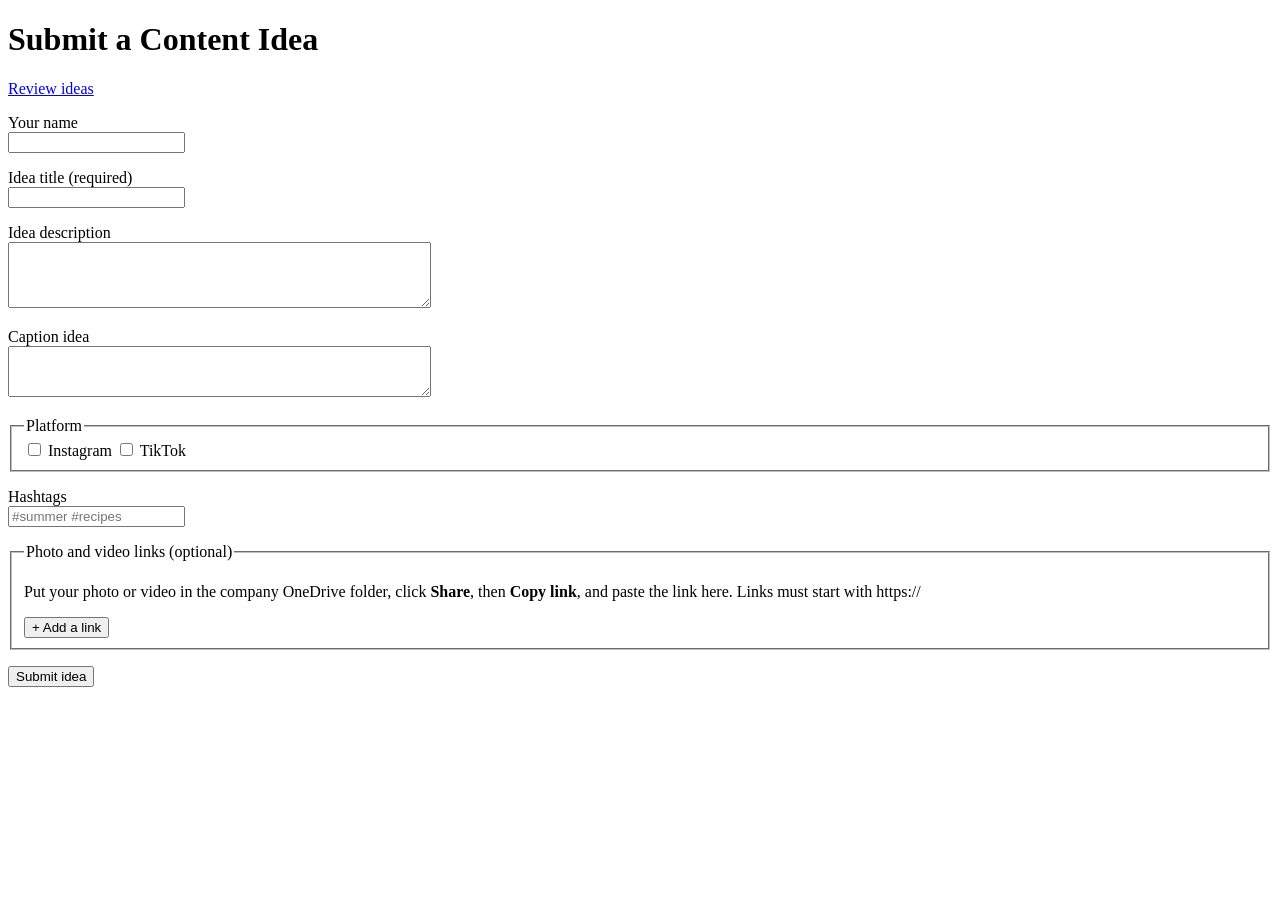
==== mockup_1/client/index.html @ b5ea20b9 "Ideas" ====
<!DOCTYPE html>
<html lang="en">
<head>
    <meta charset="UTF-8">
    <title>Submit a Content Idea</title>
    <link rel="stylesheet" href="resources/styles/style.css">
</head>
<body>
    <h1>Submit a Content Idea</h1>
    <p><a href="ideas.html">Review ideas</a></p>

    <form id="idea-form">
        <p>
            <label for="name">Your name</label><br>
            <input type="text" id="name" name="name">
        </p>
        <p>
            <label for="title">Idea title (required)</label><br>
            <input type="text" id="title" name="title" required>
        </p>
        <p>
            <label for="description">Idea description</label><br>
            <textarea id="description" name="description" rows="4" cols="50"></textarea>
        </p>
        <p>
            <label for="caption">Caption idea</label><br>
            <textarea id="caption" name="caption" rows="3" cols="50"></textarea>
        </p>
        <fieldset>
            <legend>Platform</legend>
            <label><input type="checkbox" name="platforms" value="Instagram"> Instagram</label>
            <label><input type="checkbox" name="platforms" value="TikTok"> TikTok</label>
        </fieldset>
        <p>
            <label for="hashtags">Hashtags</label><br>
            <input type="text" id="hashtags" name="hashtags" placeholder="#summer #recipes">
        </p>
        <fieldset>
            <legend>Photo and video links (optional)</legend>
            <p>
                Put your photo or video in the company OneDrive folder, click <b>Share</b>, then
                <b>Copy link</b>, and paste the link here. Links must start with https://
            </p>
            <div id="links"></div>
            <button type="button" id="add-link">+ Add a link</button>
        </fieldset>
        <p><button type="submit" id="submit-button">Submit idea</button></p>
    </form>

    <p id="message"></p>

    <script src="resources/scripts/submit.js"></script>
</body>
</html>
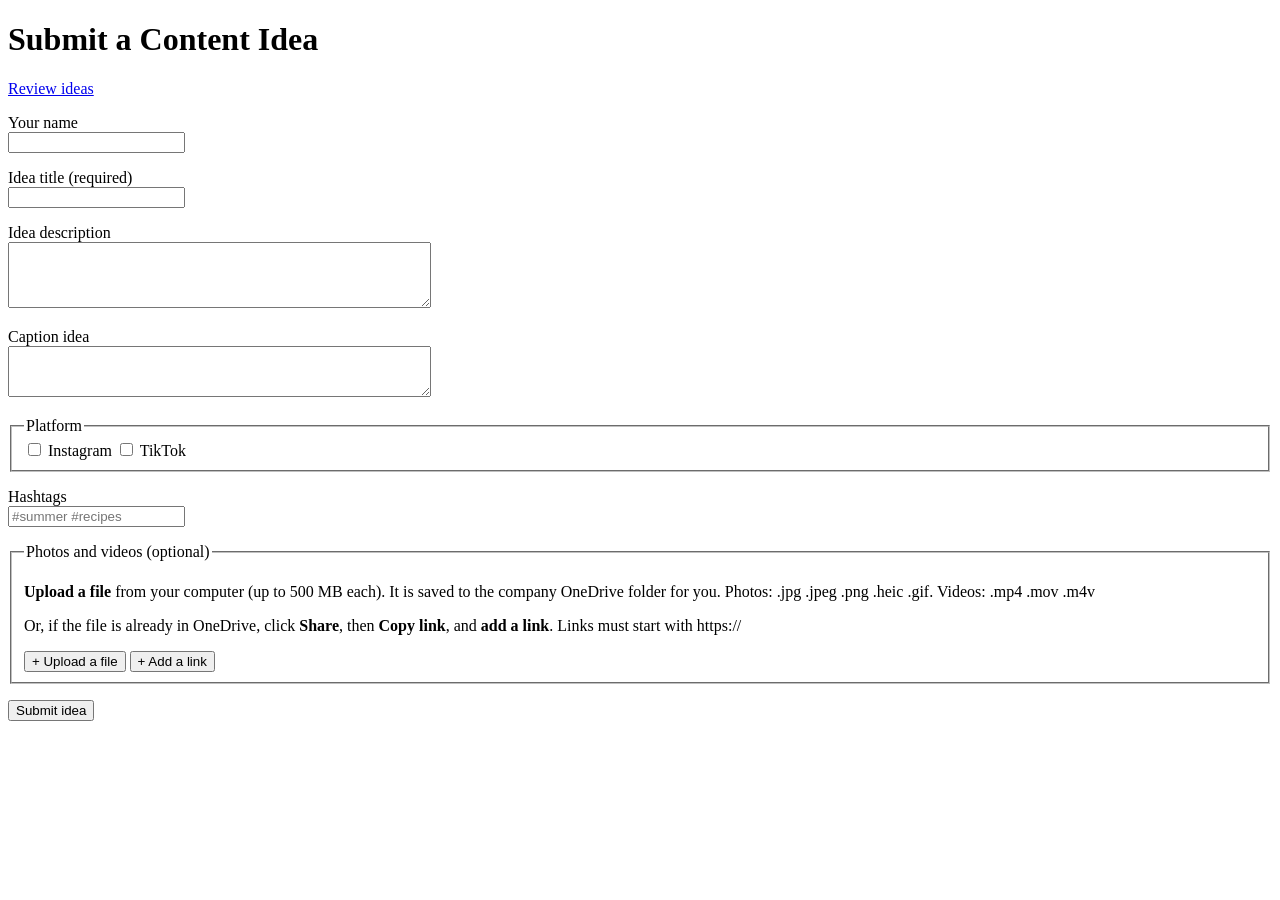
==== commit 8db5906d: "Add file uploads to OneDrive" ====
--- a/mockup_1/client/index.html
+++ b/mockup_1/client/index.html
@@ -36,12 +36,18 @@
             <input type="text" id="hashtags" name="hashtags" placeholder="#summer #recipes">
         </p>
         <fieldset>
-            <legend>Photo and video links (optional)</legend>
+            <legend>Photos and videos (optional)</legend>
             <p>
-                Put your photo or video in the company OneDrive folder, click <b>Share</b>, then
-                <b>Copy link</b>, and paste the link here. Links must start with https://
+                <b>Upload a file</b> from your computer (up to 500 MB each). It is saved to the company
+                OneDrive folder for you. Photos: .jpg .jpeg .png .heic .gif. Videos: .mp4 .mov .m4v
             </p>
+            <p>
+                Or, if the file is already in OneDrive, click <b>Share</b>, then <b>Copy link</b>, and
+                <b>add a link</b>. Links must start with https://
+            </p>
+            <div id="uploads"></div>
             <div id="links"></div>
+            <button type="button" id="add-upload">+ Upload a file</button>
             <button type="button" id="add-link">+ Add a link</button>
         </fieldset>
         <p><button type="submit" id="submit-button">Submit idea</button></p>
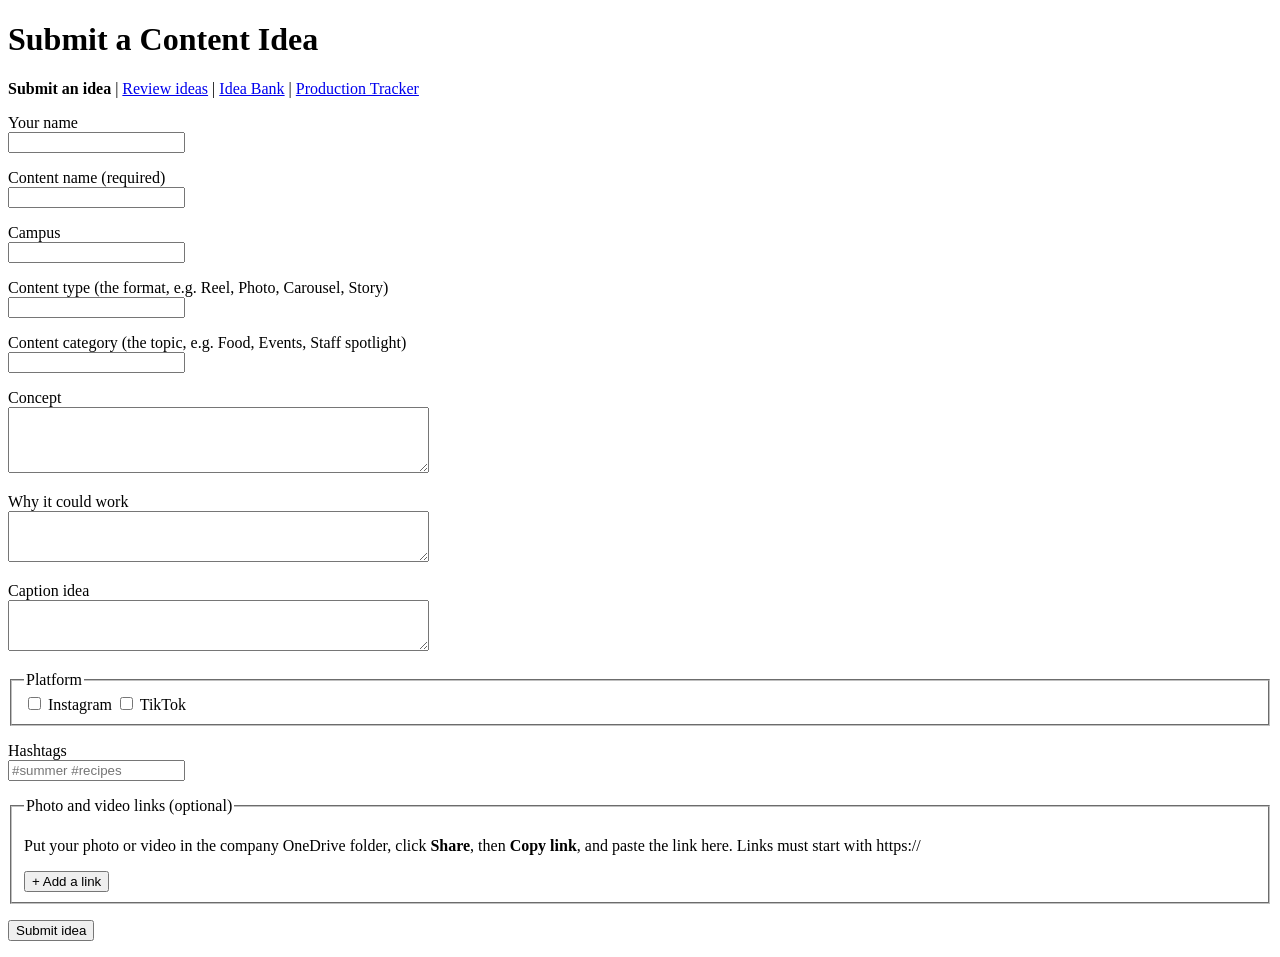
==== commit 7a78cdce: "Add Idea Bank and Production Tracker pages - Submit form: add campus, content type, content category" ====
--- a/mockup_1/client/index.html
+++ b/mockup_1/client/index.html
@@ -7,7 +7,12 @@
 </head>
 <body>
     <h1>Submit a Content Idea</h1>
-    <p><a href="ideas.html">Review ideas</a></p>
+    <p>
+        <b>Submit an idea</b> |
+        <a href="ideas.html">Review ideas</a> |
+        <a href="bank.html">Idea Bank</a> |
+        <a href="tracker.html">Production Tracker</a>
+    </p>
 
     <form id="idea-form">
         <p>
@@ -15,12 +20,28 @@
             <input type="text" id="name" name="name">
         </p>
         <p>
-            <label for="title">Idea title (required)</label><br>
+            <label for="title">Content name (required)</label><br>
             <input type="text" id="title" name="title" required>
         </p>
         <p>
-            <label for="description">Idea description</label><br>
-            <textarea id="description" name="description" rows="4" cols="50"></textarea>
+            <label for="campus">Campus</label><br>
+            <input type="text" id="campus" name="campus">
+        </p>
+        <p>
+            <label for="contentType">Content type (the format, e.g. Reel, Photo, Carousel, Story)</label><br>
+            <input type="text" id="contentType" name="contentType">
+        </p>
+        <p>
+            <label for="contentCategory">Content category (the topic, e.g. Food, Events, Staff spotlight)</label><br>
+            <input type="text" id="contentCategory" name="contentCategory">
+        </p>
+        <p>
+            <label for="concept">Concept</label><br>
+            <textarea id="concept" name="concept" rows="4" cols="50"></textarea>
+        </p>
+        <p>
+            <label for="whyItCouldWork">Why it could work</label><br>
+            <textarea id="whyItCouldWork" name="whyItCouldWork" rows="3" cols="50"></textarea>
         </p>
         <p>
             <label for="caption">Caption idea</label><br>
@@ -36,18 +57,12 @@
             <input type="text" id="hashtags" name="hashtags" placeholder="#summer #recipes">
         </p>
         <fieldset>
-            <legend>Photos and videos (optional)</legend>
+            <legend>Photo and video links (optional)</legend>
             <p>
-                <b>Upload a file</b> from your computer (up to 500 MB each). It is saved to the company
-                OneDrive folder for you. Photos: .jpg .jpeg .png .heic .gif. Videos: .mp4 .mov .m4v
+                Put your photo or video in the company OneDrive folder, click <b>Share</b>, then
+                <b>Copy link</b>, and paste the link here. Links must start with https://
             </p>
-            <p>
-                Or, if the file is already in OneDrive, click <b>Share</b>, then <b>Copy link</b>, and
-                <b>add a link</b>. Links must start with https://
-            </p>
-            <div id="uploads"></div>
             <div id="links"></div>
-            <button type="button" id="add-upload">+ Upload a file</button>
             <button type="button" id="add-link">+ Add a link</button>
         </fieldset>
         <p><button type="submit" id="submit-button">Submit idea</button></p>
@@ -55,6 +70,7 @@
 
     <p id="message"></p>
 
+    <script src="resources/scripts/common.js"></script>
     <script src="resources/scripts/submit.js"></script>
 </body>
 </html>
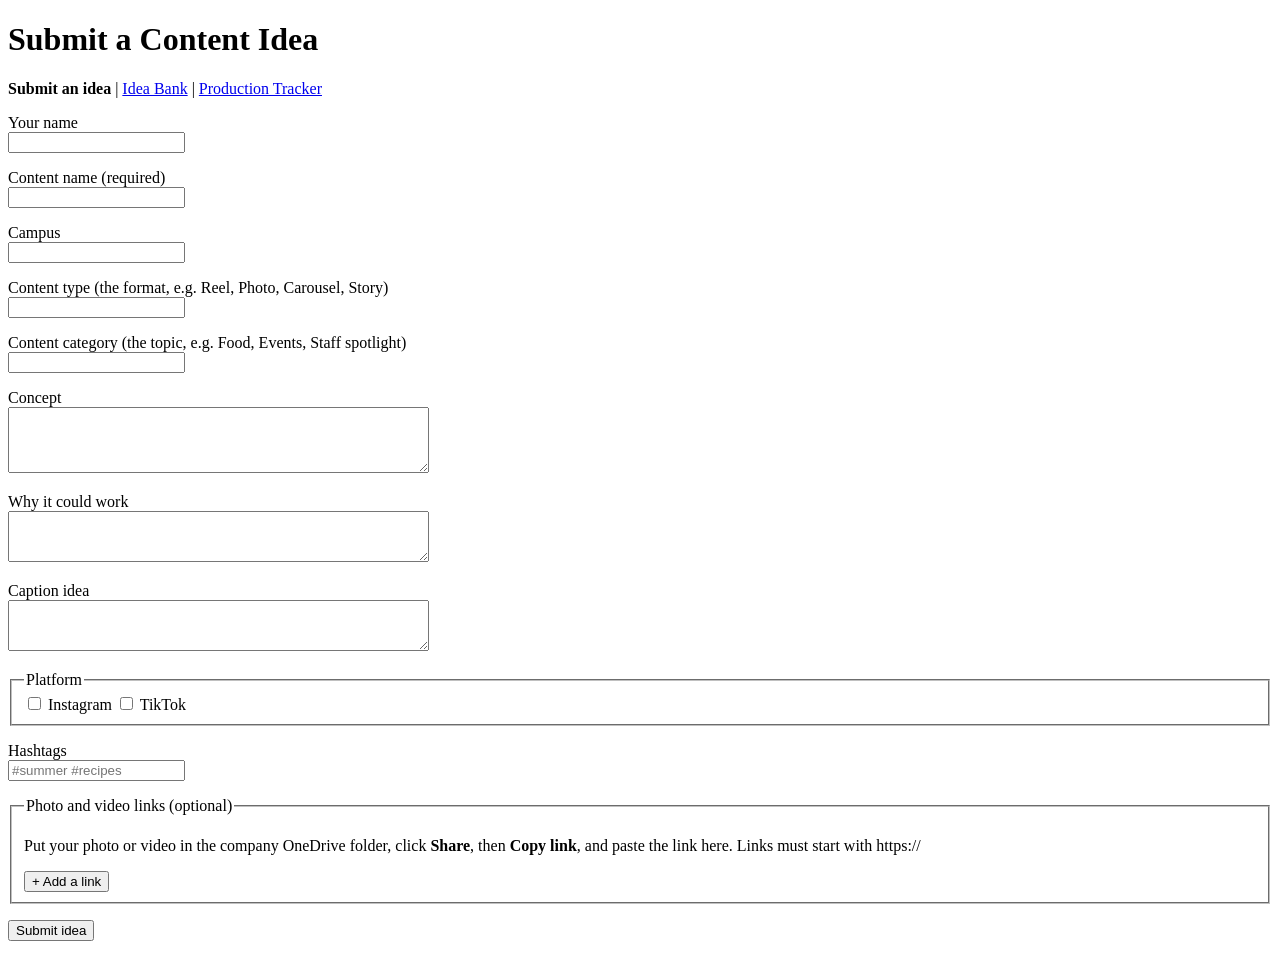
==== commit 58f57b56: "Combine Review and Idea Bank into one page with idea cards - Idea Bank now shows "Waiting for review" ====
--- a/mockup_1/client/index.html
+++ b/mockup_1/client/index.html
@@ -9,7 +9,6 @@
     <h1>Submit a Content Idea</h1>
     <p>
         <b>Submit an idea</b> |
-        <a href="ideas.html">Review ideas</a> |
         <a href="bank.html">Idea Bank</a> |
         <a href="tracker.html">Production Tracker</a>
     </p>
--- a/mockup_1/client/resources/styles/style.css
+++ b/mockup_1/client/resources/styles/style.css
@@ -0,0 +1,8 @@
+/* The only styling in the site: a box around each idea card. */
+.card {
+    border: 1px solid #999;
+    border-radius: 6px;
+    padding: 4px 16px;
+    margin: 12px 0;
+    max-width: 700px;
+}
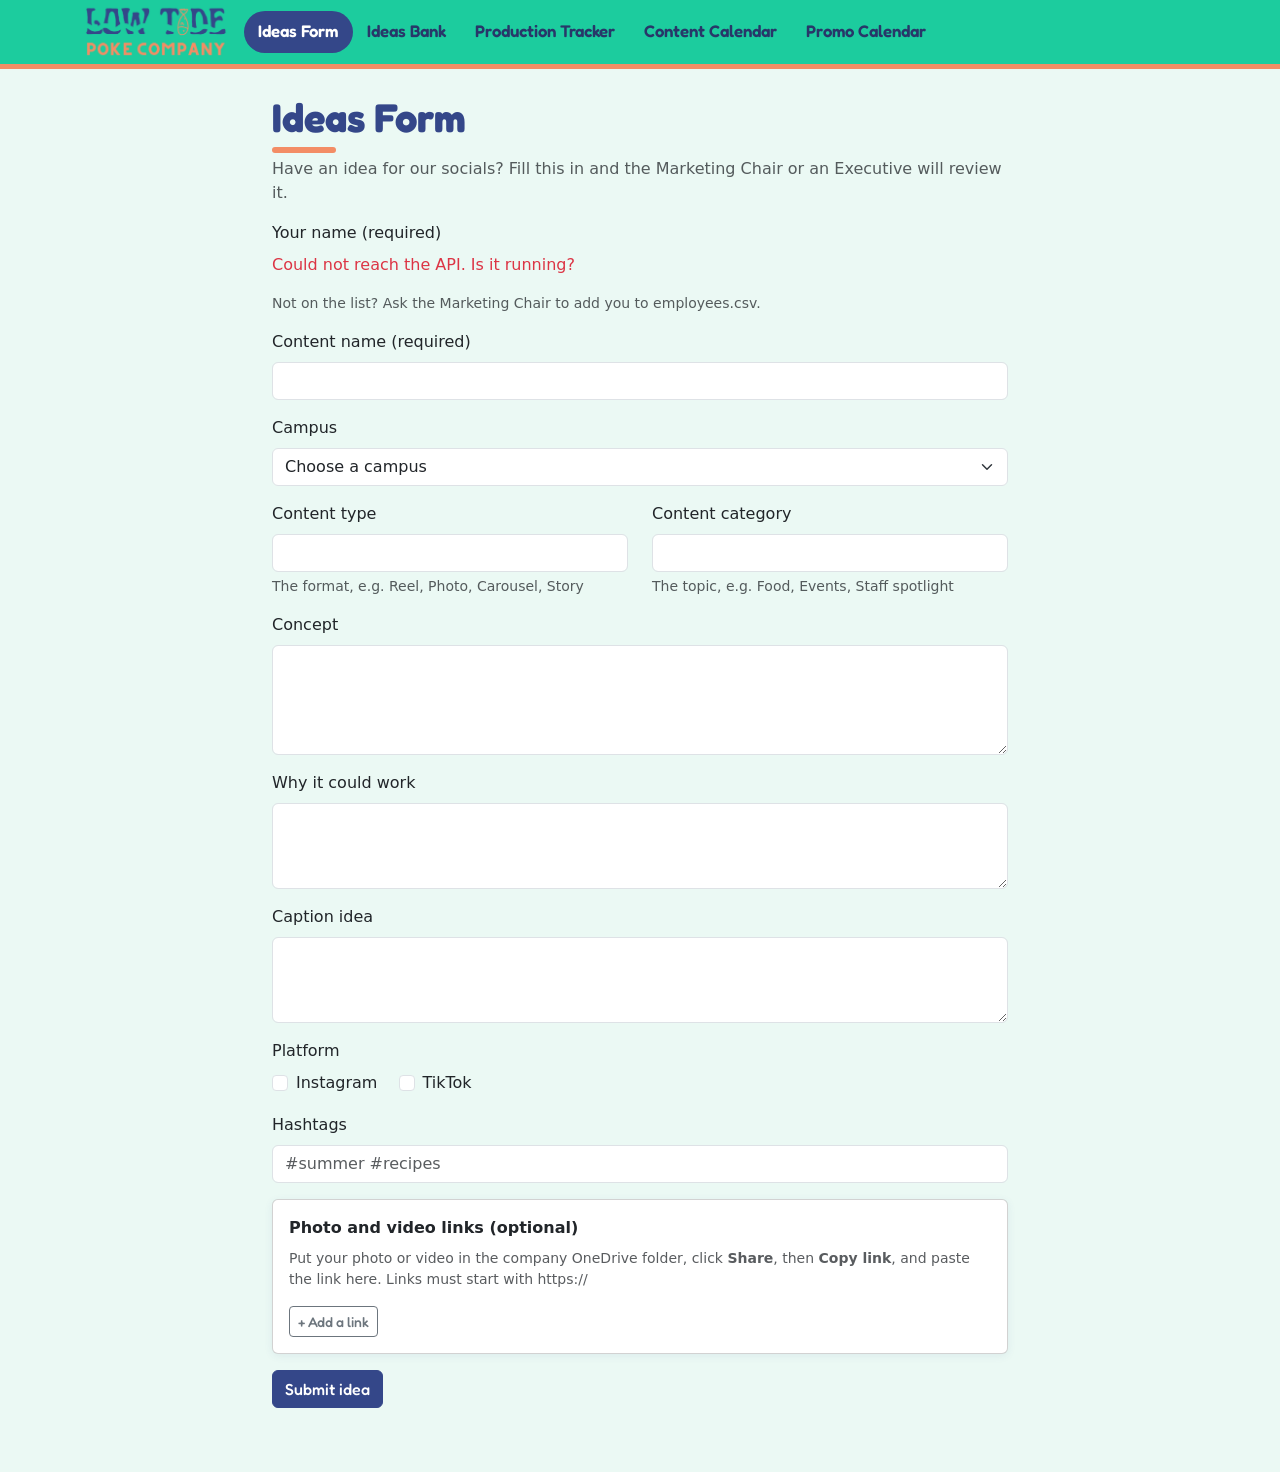
==== commit d5b97984: "ltp" ====
--- a/mockup_1/client/index.html
+++ b/mockup_1/client/index.html
@@ -2,73 +2,91 @@
 <html lang="en">
 <head>
     <meta charset="UTF-8">
-    <title>Submit a Content Idea</title>
+    <meta name="viewport" content="width=device-width, initial-scale=1">
+    <title>Ideas Form</title>
+    <link rel="preconnect" href="https://fonts.googleapis.com">
+    <link rel="preconnect" href="https://fonts.gstatic.com" crossorigin>
+    <link rel="stylesheet" href="https://fonts.googleapis.com/css2?family=Fredoka:wght@400;500;600;700&display=swap">
+    <link rel="stylesheet" href="https://cdn.jsdelivr.net/npm/bootstrap@5.3.3/dist/css/bootstrap.min.css">
     <link rel="stylesheet" href="resources/styles/style.css">
 </head>
-<body>
-    <h1>Submit a Content Idea</h1>
-    <p>
-        <b>Submit an idea</b> |
-        <a href="bank.html">Idea Bank</a> |
-        <a href="tracker.html">Production Tracker</a>
-    </p>
+<body data-page="form">
+    <nav id="site-nav"></nav>
 
-    <form id="idea-form">
-        <p>
-            <label for="name">Your name</label><br>
-            <input type="text" id="name" name="name">
-        </p>
-        <p>
-            <label for="title">Content name (required)</label><br>
-            <input type="text" id="title" name="title" required>
-        </p>
-        <p>
-            <label for="campus">Campus</label><br>
-            <input type="text" id="campus" name="campus">
-        </p>
-        <p>
-            <label for="contentType">Content type (the format, e.g. Reel, Photo, Carousel, Story)</label><br>
-            <input type="text" id="contentType" name="contentType">
-        </p>
-        <p>
-            <label for="contentCategory">Content category (the topic, e.g. Food, Events, Staff spotlight)</label><br>
-            <input type="text" id="contentCategory" name="contentCategory">
-        </p>
-        <p>
-            <label for="concept">Concept</label><br>
-            <textarea id="concept" name="concept" rows="4" cols="50"></textarea>
-        </p>
-        <p>
-            <label for="whyItCouldWork">Why it could work</label><br>
-            <textarea id="whyItCouldWork" name="whyItCouldWork" rows="3" cols="50"></textarea>
-        </p>
-        <p>
-            <label for="caption">Caption idea</label><br>
-            <textarea id="caption" name="caption" rows="3" cols="50"></textarea>
-        </p>
-        <fieldset>
-            <legend>Platform</legend>
-            <label><input type="checkbox" name="platforms" value="Instagram"> Instagram</label>
-            <label><input type="checkbox" name="platforms" value="TikTok"> TikTok</label>
-        </fieldset>
-        <p>
-            <label for="hashtags">Hashtags</label><br>
-            <input type="text" id="hashtags" name="hashtags" placeholder="#summer #recipes">
-        </p>
-        <fieldset>
-            <legend>Photo and video links (optional)</legend>
-            <p>
-                Put your photo or video in the company OneDrive folder, click <b>Share</b>, then
-                <b>Copy link</b>, and paste the link here. Links must start with https://
-            </p>
-            <div id="links"></div>
-            <button type="button" id="add-link">+ Add a link</button>
-        </fieldset>
-        <p><button type="submit" id="submit-button">Submit idea</button></p>
-    </form>
+    <main class="container mb-5">
+      <div class="row justify-content-center">
+      <div class="col-lg-8">
+        <h1 class="mb-1">Ideas Form</h1>
+        <p class="text-body-secondary">Have an idea for our socials? Fill this in and the Marketing Chair or an Executive will review it.</p>
 
-    <p id="message"></p>
+        <form id="idea-form" novalidate>
+            <div class="mb-3">
+                <label for="submittedBy" class="form-label">Your name (required)</label>
+                <div id="name-field"><select class="form-select" disabled><option>Loading names...</option></select></div>
+                <div class="form-text">Not on the list? Ask the Marketing Chair to add you to employees.csv.</div>
+            </div>
+            <div class="mb-3">
+                <label for="title" class="form-label">Content name (required)</label>
+                <input type="text" class="form-control" id="title" name="title" required>
+            </div>
+            <div id="campus-field"></div>
+            <div class="row">
+                <div class="col-sm-6 mb-3">
+                    <label for="contentType" class="form-label">Content type</label>
+                    <input type="text" class="form-control" id="contentType" name="contentType">
+                    <div class="form-text">The format, e.g. Reel, Photo, Carousel, Story</div>
+                </div>
+                <div class="col-sm-6 mb-3">
+                    <label for="contentCategory" class="form-label">Content category</label>
+                    <input type="text" class="form-control" id="contentCategory" name="contentCategory">
+                    <div class="form-text">The topic, e.g. Food, Events, Staff spotlight</div>
+                </div>
+            </div>
+            <div class="mb-3">
+                <label for="concept" class="form-label">Concept</label>
+                <textarea class="form-control" id="concept" name="concept" rows="4"></textarea>
+            </div>
+            <div class="mb-3">
+                <label for="whyItCouldWork" class="form-label">Why it could work</label>
+                <textarea class="form-control" id="whyItCouldWork" name="whyItCouldWork" rows="3"></textarea>
+            </div>
+            <div class="mb-3">
+                <label for="caption" class="form-label">Caption idea</label>
+                <textarea class="form-control" id="caption" name="caption" rows="3"></textarea>
+            </div>
+            <fieldset class="mb-3">
+                <legend class="form-label fs-6">Platform</legend>
+                <div class="form-check form-check-inline">
+                    <input class="form-check-input" type="checkbox" name="platforms" value="Instagram" id="platform-instagram">
+                    <label class="form-check-label" for="platform-instagram">Instagram</label>
+                </div>
+                <div class="form-check form-check-inline">
+                    <input class="form-check-input" type="checkbox" name="platforms" value="TikTok" id="platform-tiktok">
+                    <label class="form-check-label" for="platform-tiktok">TikTok</label>
+                </div>
+            </fieldset>
+            <div class="mb-3">
+                <label for="hashtags" class="form-label">Hashtags</label>
+                <input type="text" class="form-control" id="hashtags" name="hashtags" placeholder="#summer #recipes">
+            </div>
+            <fieldset class="card card-body mb-3">
+                <legend class="fs-6 fw-semibold">Photo and video links (optional)</legend>
+                <p class="small text-body-secondary">
+                    Put your photo or video in the company OneDrive folder, click <b>Share</b>, then
+                    <b>Copy link</b>, and paste the link here. Links must start with https://
+                </p>
+                <div id="links"></div>
+                <div><button type="button" class="btn btn-outline-secondary btn-sm" id="add-link">+ Add a link</button></div>
+            </fieldset>
+            <button type="submit" class="btn btn-primary" id="submit-button">Submit idea</button>
+        </form>
 
+        <div id="message" class="mt-3" role="status"></div>
+      </div>
+      </div>
+    </main>
+
+    <script src="https://cdn.jsdelivr.net/npm/bootstrap@5.3.3/dist/js/bootstrap.bundle.min.js"></script>
     <script src="resources/scripts/common.js"></script>
     <script src="resources/scripts/submit.js"></script>
 </body>
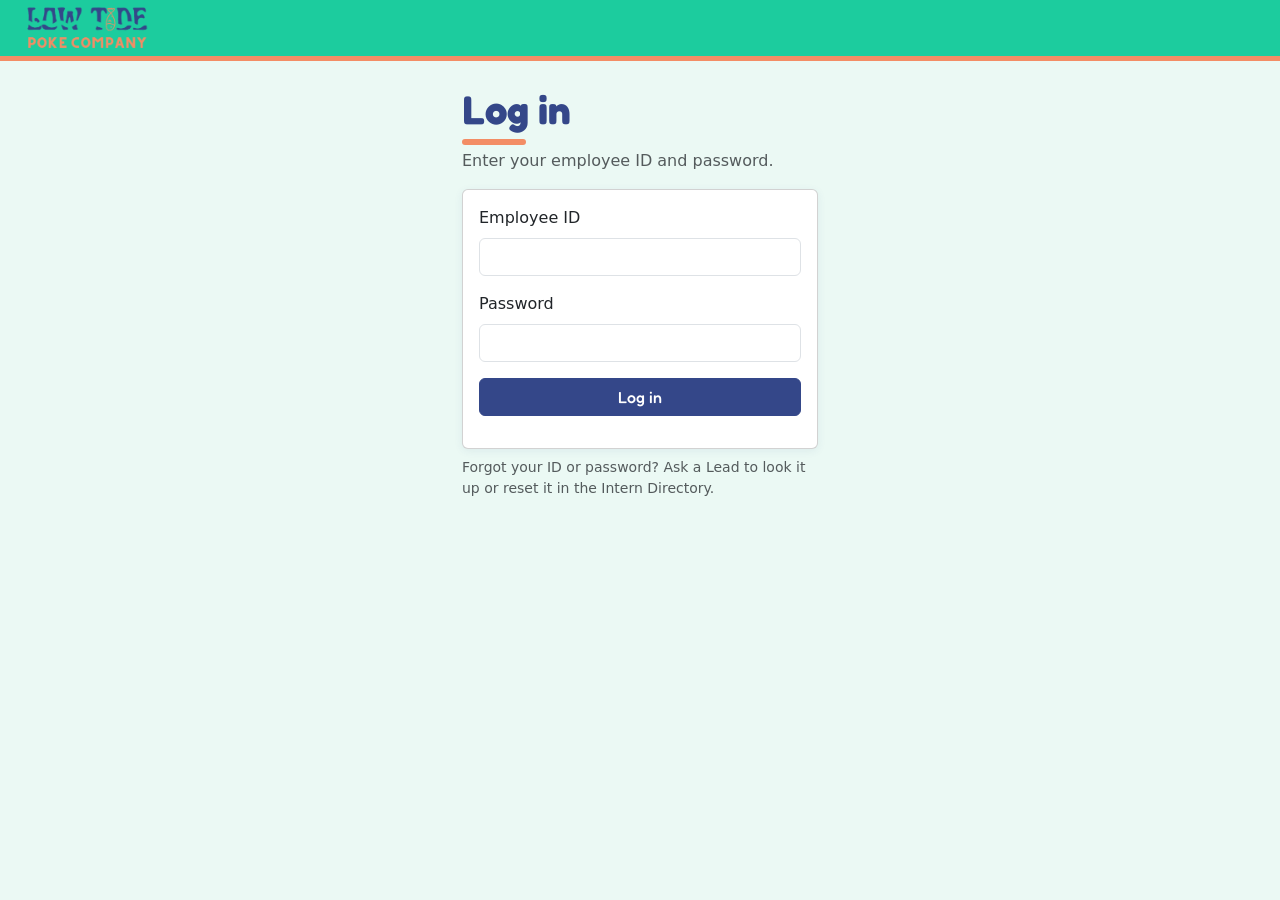
==== commit eb3af3b1: "Update" ====
--- a/mockup_1/client/index.html
+++ b/mockup_1/client/index.html
@@ -10,84 +10,419 @@
     <link rel="stylesheet" href="https://cdn.jsdelivr.net/npm/bootstrap@5.3.3/dist/css/bootstrap.min.css">
     <link rel="stylesheet" href="resources/styles/style.css">
 </head>
-<body data-page="form">
+<body>
     <nav id="site-nav"></nav>
 
+    <!-- Each page is a <section data-page="...">. Only one is shown at a time: the one named after #
+         in the address (index.html#bank). showCurrentPage() in common.js switches between them. -->
     <main class="container mb-5">
-      <div class="row justify-content-center">
-      <div class="col-lg-8">
-        <h1 class="mb-1">Ideas Form</h1>
-        <p class="text-body-secondary">Have an idea for our socials? Fill this in and the Marketing Chair or an Executive will review it.</p>
-
-        <form id="idea-form" novalidate>
-            <div class="mb-3">
-                <label for="submittedBy" class="form-label">Your name (required)</label>
-                <div id="name-field"><select class="form-select" disabled><option>Loading names...</option></select></div>
-                <div class="form-text">Not on the list? Ask the Marketing Chair to add you to employees.csv.</div>
+
+        <!-- ===== LOG IN (auth.js). Shown until someone logs in; not in the navbar. ===== -->
+        <section data-page="login" class="d-none">
+          <div class="row justify-content-center">
+          <div class="col-sm-9 col-md-6 col-lg-4">
+            <h1 class="mb-1">Log in</h1>
+            <p class="text-body-secondary">Enter your employee ID and password.</p>
+            <form id="login-form" class="card card-body" novalidate>
+                <div class="mb-3">
+                    <label for="login-id" class="form-label">Employee ID</label>
+                    <input type="number" class="form-control" id="login-id" min="1" step="1" required autocomplete="username">
+                </div>
+                <div class="mb-3">
+                    <label for="login-password" class="form-label">Password</label>
+                    <input type="password" class="form-control" id="login-password" required autocomplete="current-password">
+                </div>
+                <button type="submit" class="btn btn-primary" id="login-button">Log in</button>
+                <div id="login-error" class="mt-3" role="alert"></div>
+            </form>
+            <p class="form-text mt-2">Forgot your ID or password? Ask a Lead to look it up or reset it in the Intern Directory.</p>
+          </div>
+          </div>
+        </section>
+
+        <!-- ===== 1. IDEAS FORM (submit.js) ===== -->
+        <section data-page="form" class="d-none">
+          <div class="row justify-content-center">
+          <div class="col-lg-8">
+            <h1 class="mb-1">Ideas Form</h1>
+            <p class="text-body-secondary">Have an idea for our socials? Fill this in and a Lead will review it.</p>
+
+            <form id="idea-form" novalidate>
+                <p class="mb-3">Submitting as <b id="submitting-as"></b></p>
+                <div class="mb-3">
+                    <label for="title" class="form-label">Content name (required)</label>
+                    <input type="text" class="form-control" id="title" name="title" required>
+                </div>
+                <div class="mb-3">
+                    <label for="campus" class="form-label">Campus (required)</label>
+                    <select class="form-select" id="campus" name="campus" required>
+                        <option value="">Choose a campus</option>
+                        <option>Alabama</option>
+                        <option>Ole Miss</option>
+                        <option>Either</option>
+                    </select>
+                </div>
+                <div class="row">
+                    <div class="col-sm-6 mb-3">
+                        <label for="contentType" class="form-label">Content type</label>
+                        <input type="text" class="form-control" id="contentType" name="contentType">
+                        <div class="form-text">The format, e.g. Reel, Photo, Carousel, Story</div>
+                    </div>
+                    <div class="col-sm-6 mb-3">
+                        <label for="contentCategory" class="form-label">Content category (required)</label>
+                        <select class="form-select" id="contentCategory" name="contentCategory" required>
+                            <option value="">Choose a category</option>
+                            <option>Food/Drink</option>
+                            <option>Customer/Student Life</option>
+                            <option>Employee</option>
+                            <option>Other</option>
+                        </select>
+                    </div>
+                </div>
+                <div class="mb-3">
+                    <label for="concept" class="form-label">Concept and why it could work</label>
+                    <textarea class="form-control" id="concept" name="concept" rows="5"></textarea>
+                </div>
+                <div class="mb-3">
+                    <label for="caption" class="form-label">Caption idea</label>
+                    <textarea class="form-control" id="caption" name="caption" rows="3"></textarea>
+                </div>
+                <fieldset class="card card-body mb-3">
+                    <legend class="fs-6 fw-semibold">Photo and video links (optional)</legend>
+                    <p class="small text-body-secondary">
+                        Put your photo or video in the company OneDrive folder, click <b>Share</b>, then
+                        <b>Copy link</b>, and paste the link here. Links must start with https://
+                    </p>
+                    <div id="links"></div>
+                    <div><button type="button" class="btn btn-outline-secondary btn-sm" id="add-link">+ Add a link</button></div>
+                </fieldset>
+                <button type="submit" class="btn btn-primary" id="submit-button">Submit idea</button>
+            </form>
+
+            <div id="message" class="mt-3" role="status"></div>
+          </div>
+          </div>
+        </section>
+
+        <!-- ===== 2. IDEAS BANK (bank.js) ===== -->
+        <section data-page="bank" class="d-none">
+            <h1 class="mb-1">Ideas Bank</h1>
+            <p class="text-body-secondary">
+                <b>Approve</b> moves an idea to the <a href="#tracker">Production Tracker</a>.
+                <b>Deny</b> moves it to "Denied" below, and it is deleted automatically 30 days later.
+                Decisions can't be changed.
+            </p>
+
+            <h2 class="h4 mt-4">Waiting for review</h2>
+            <div id="waiting" class="row g-3"></div>
+
+            <h2 class="h4 mt-5">Denied</h2>
+            <div id="rejected" class="row g-3"></div>
+        </section>
+
+        <!-- ===== 3. PRODUCTION TRACKER (tracker.js) ===== -->
+        <section data-page="tracker" class="d-none">
+            <h1 class="mb-1">Production Tracker</h1>
+            <p class="text-body-secondary">
+                Approved ideas, soonest target post date first. Choose who is filming, editing, reviewing
+                and posting each one, then click <b>Save</b>. Once an item is <b>Scheduled</b> (which needs a
+                target post date) or <b>Completed</b>, it shows on the <a href="#content-calendar">Content Calendar</a>.
+            </p>
+
+            <div class="d-flex align-items-center gap-2 mb-3">
+                <label for="view-filter" class="form-label mb-0">Show</label>
+                <select id="view-filter" class="form-select w-auto">
+                    <option value="InProgress">In progress</option>
+                    <option value="Completed">Completed</option>
+                </select>
             </div>
-            <div class="mb-3">
-                <label for="title" class="form-label">Content name (required)</label>
-                <input type="text" class="form-control" id="title" name="title" required>
+
+            <div id="items" class="row g-3"></div>
+        </section>
+
+        <!-- ===== 4. CONTENT CALENDAR (content-calendar.js, calendar.js) ===== -->
+        <section data-page="content-calendar" class="d-none">
+            <h1 class="mb-1">Content Calendar</h1>
+            <p class="text-body-secondary">
+                Content from the <a href="#tracker">Production Tracker</a> on its target post date. Only
+                <b>Scheduled</b> and <b>Completed</b> items show here; everything still in production stays in
+                the tracker until it's scheduled. Click an item for its details.
+            </p>
+
+            <div id="content-color-key" class="mb-3"></div>
+            <div id="content-load-message"></div>
+            <div id="content-calendar-grid"></div>
+        </section>
+
+        <!-- ===== 5. PROMO CALENDAR (promo-calendar.js, calendar.js) ===== -->
+        <section data-page="promo-calendar" class="d-none">
+            <h1 class="mb-1">Promo Calendar</h1>
+            <p class="text-body-secondary">Plan promos with sororities, student orgs and businesses.</p>
+
+            <!-- 5a. PROMO LIST -->
+            <section class="mb-5">
+                <div class="d-flex justify-content-between align-items-center mb-2">
+                    <h2 class="h4 mb-0">Promo List</h2>
+                    <button type="button" class="btn btn-primary btn-sm" id="add-promo">+ Add promo</button>
+                </div>
+                <div class="table-responsive">
+                    <table class="table table-hover align-middle">
+                        <thead>
+                            <tr>
+                                <th>Date</th><th>Name</th><th>Type</th><th>Campus</th><th>Promo code</th>
+                                <th>Status</th><th>Contact</th><th><span class="visually-hidden">Actions</span></th>
+                            </tr>
+                        </thead>
+                        <tbody id="promo-rows"></tbody>
+                    </table>
+                </div>
+            </section>
+
+            <!-- 5b. PROMO CALENDAR (the Scheduled and Completed promos from the list above) -->
+            <section class="mb-5">
+                <h2 class="h4">Calendar</h2>
+                <p class="text-body-secondary small mb-2">
+                    Only <b>Scheduled</b> and <b>Completed</b> promos show here. Promos that are still Reaching out
+                    (or Cancelled) stay in the Promo List above. Click one to edit it.
+                </p>
+                <div id="promo-color-key" class="mb-3"></div>
+                <div id="promo-calendar-grid"></div>
+            </section>
+
+            <!-- 5c. OUTREACH SCRIPTS -->
+            <section>
+                <h2 class="h4">Outreach scripts</h2>
+                <p class="text-body-secondary small mb-2">
+                    Choose a promo to fill in its name, code, date and ordering app, then click <b>Copy</b> and paste
+                    the message to the partner. The second message is the one they send on to their members.
+                </p>
+                <div class="d-flex align-items-center gap-2 mb-3">
+                    <label for="fill-promo" class="form-label mb-0 text-nowrap">Fill in from promo</label>
+                    <select id="fill-promo" class="form-select w-auto mw-100"></select>
+                </div>
+                <div id="scripts" class="row g-3"></div>
+            </section>
+        </section>
+
+        <!-- ===== 6. INTERN DIRECTORY (directory.js) ===== -->
+        <section data-page="directory" class="d-none">
+            <div class="d-flex justify-content-between align-items-center flex-wrap gap-2">
+                <h1 class="mb-1">Intern Directory</h1>
+                <button type="button" class="btn btn-primary btn-sm" id="add-intern">+ Add intern</button>
             </div>
-            <div id="campus-field"></div>
-            <div class="row">
-                <div class="col-sm-6 mb-3">
-                    <label for="contentType" class="form-label">Content type</label>
-                    <input type="text" class="form-control" id="contentType" name="contentType">
-                    <div class="form-text">The format, e.g. Reel, Photo, Carousel, Story</div>
-                </div>
-                <div class="col-sm-6 mb-3">
-                    <label for="contentCategory" class="form-label">Content category</label>
-                    <input type="text" class="form-control" id="contentCategory" name="contentCategory">
-                    <div class="form-text">The topic, e.g. Food, Events, Staff spotlight</div>
+            <p class="text-body-secondary">
+                Everyone on the team, by semester. Interns in semesters 7 &amp; 8 are <b>Leads</b>.
+                Click <b>Edit</b> to change someone's details, including their ID or semester.
+            </p>
+            <div id="directory-load-message"></div>
+            <div id="directory-groups"></div>
+        </section>
+    </main>
+
+    <!-- ===== POP-UPS ===== -->
+
+    <!-- Content Calendar: details pop-up (view only; editing happens in the Production Tracker) -->
+    <div class="modal fade" id="details" tabindex="-1" aria-labelledby="details-title" aria-hidden="true">
+        <div class="modal-dialog modal-dialog-scrollable">
+            <div class="modal-content">
+                <div class="modal-header">
+                    <h2 class="modal-title h5" id="details-title"></h2>
+                    <button type="button" class="btn-close" data-bs-dismiss="modal" aria-label="Close"></button>
+                </div>
+                <div class="modal-body" id="details-body"></div>
+                <div class="modal-footer">
+                    <a class="btn btn-primary" id="details-open">Open in Production Tracker</a>
+                    <button type="button" class="btn btn-outline-secondary" data-bs-dismiss="modal">Close</button>
                 </div>
             </div>
-            <div class="mb-3">
-                <label for="concept" class="form-label">Concept</label>
-                <textarea class="form-control" id="concept" name="concept" rows="4"></textarea>
+        </div>
+    </div>
+
+    <!-- Promo Calendar: add / edit a promo -->
+    <div class="modal fade" id="promo-modal" tabindex="-1" aria-labelledby="promo-modal-title" aria-hidden="true">
+        <div class="modal-dialog">
+            <form class="modal-content" id="promo-form" novalidate>
+                <div class="modal-header">
+                    <h2 class="modal-title h5" id="promo-modal-title">Add promo</h2>
+                    <button type="button" class="btn-close" data-bs-dismiss="modal" aria-label="Close"></button>
+                </div>
+                <div class="modal-body">
+                    <div class="mb-3">
+                        <label for="promo-name" class="form-label">Name (required)</label>
+                        <input type="text" class="form-control" id="promo-name" required placeholder="e.g. Alpha Chi Omega">
+                    </div>
+                    <div class="row">
+                        <div class="col-sm-6 mb-3">
+                            <label for="promo-type" class="form-label">Partner type (required)</label>
+                            <select class="form-select" id="promo-type" required></select>
+                        </div>
+                        <div class="col-sm-6 mb-3">
+                            <label for="promo-date" class="form-label">Date (required)</label>
+                            <input type="date" class="form-control" id="promo-date" required>
+                        </div>
+                    </div>
+                    <div class="mb-3">
+                        <label for="promo-campus" class="form-label">Campus (required)</label>
+                        <select class="form-select" id="promo-campus" required>
+                            <option value="">Choose a campus</option>
+                            <option>Alabama</option>
+                            <option>Ole Miss</option>
+                        </select>
+                    </div>
+                    <div class="row">
+                        <div class="col-sm-6 mb-3">
+                            <label for="promo-code" class="form-label">Promo code</label>
+                            <input type="text" class="form-control" id="promo-code">
+                        </div>
+                        <div class="col-sm-6 mb-3">
+                            <label for="promo-status" class="form-label">Status (required)</label>
+                            <select class="form-select" id="promo-status" required></select>
+                        </div>
+                    </div>
+                    <div class="row">
+                        <div class="col-sm-6 mb-3">
+                            <label for="promo-contact-name" class="form-label">Partner contact name</label>
+                            <input type="text" class="form-control" id="promo-contact-name">
+                        </div>
+                        <div class="col-sm-6 mb-3">
+                            <label for="promo-contact-info" class="form-label">Contact email or phone</label>
+                            <input type="text" class="form-control" id="promo-contact-info">
+                        </div>
+                    </div>
+                    <div id="promo-error" role="alert"></div>
+                </div>
+                <div class="modal-footer">
+                    <button type="button" class="btn btn-outline-danger me-auto" id="promo-delete">Delete</button>
+                    <button type="button" class="btn btn-outline-secondary" data-bs-dismiss="modal">Cancel</button>
+                    <button type="submit" class="btn btn-primary" id="promo-save">Save</button>
+                </div>
+            </form>
+        </div>
+    </div>
+
+    <!-- Intern Directory: add / edit an intern -->
+    <div class="modal fade" id="intern-modal" tabindex="-1" aria-labelledby="intern-modal-title" aria-hidden="true">
+        <div class="modal-dialog">
+            <form class="modal-content" id="intern-form" novalidate>
+                <div class="modal-header">
+                    <h2 class="modal-title h5" id="intern-modal-title">Add intern</h2>
+                    <button type="button" class="btn-close" data-bs-dismiss="modal" aria-label="Close"></button>
+                </div>
+                <div class="modal-body">
+                    <div class="row">
+                        <div class="col-sm-4 mb-3">
+                            <label for="intern-id" class="form-label">ID (required)</label>
+                            <input type="number" class="form-control" id="intern-id" min="1" step="1" required>
+                        </div>
+                        <div class="col-sm-8 mb-3">
+                            <label for="intern-name" class="form-label">Name (required)</label>
+                            <input type="text" class="form-control" id="intern-name" required>
+                        </div>
+                    </div>
+                    <div class="row">
+                        <div class="col-sm-6 mb-3">
+                            <label for="intern-campus" class="form-label">Campus (required)</label>
+                            <select class="form-select" id="intern-campus" required>
+                                <option value="">Choose a campus</option>
+                                <option>Alabama</option>
+                                <option>Ole Miss</option>
+                            </select>
+                        </div>
+                        <div class="col-sm-6 mb-3">
+                            <label for="intern-semester" class="form-label">Semester (required)</label>
+                            <select class="form-select" id="intern-semester" required>
+                                <option value="">Choose a semester</option>
+                                <option value="1-2">Semester 1 &amp; 2</option>
+                                <option value="3-4">Semester 3 &amp; 4</option>
+                                <option value="5-6">Semester 5 &amp; 6</option>
+                                <option value="7-8">Semester 7 &amp; 8 (Lead)</option>
+                            </select>
+                        </div>
+                    </div>
+                    <div class="row">
+                        <div class="col-sm-6 mb-3">
+                            <label for="intern-email" class="form-label">Email</label>
+                            <input type="email" class="form-control" id="intern-email">
+                        </div>
+                        <div class="col-sm-6 mb-3">
+                            <label for="intern-phone" class="form-label">Phone</label>
+                            <input type="tel" class="form-control" id="intern-phone">
+                        </div>
+                    </div>
+                    <div class="form-text mb-3">
+                        Changing the ID also moves this person's ideas and Production Tracker jobs to the new ID.
+                    </div>
+                    <div id="intern-error" role="alert"></div>
+                </div>
+                <div class="modal-footer">
+                    <button type="button" class="btn btn-outline-danger" id="intern-delete">Delete</button>
+                    <button type="button" class="btn btn-outline-secondary me-auto" id="intern-reset-password">Reset password</button>
+                    <button type="button" class="btn btn-outline-secondary" data-bs-dismiss="modal">Cancel</button>
+                    <button type="submit" class="btn btn-primary" id="intern-save">Save</button>
+                </div>
+            </form>
+        </div>
+    </div>
+
+    <!-- Promo Calendar: view-only promo details (for people who can't edit promos) -->
+    <div class="modal fade" id="promo-details" tabindex="-1" aria-labelledby="promo-details-title" aria-hidden="true">
+        <div class="modal-dialog">
+            <div class="modal-content">
+                <div class="modal-header">
+                    <h2 class="modal-title h5" id="promo-details-title"></h2>
+                    <button type="button" class="btn-close" data-bs-dismiss="modal" aria-label="Close"></button>
+                </div>
+                <div class="modal-body" id="promo-details-body"></div>
+                <div class="modal-footer">
+                    <button type="button" class="btn btn-outline-secondary" data-bs-dismiss="modal">Close</button>
+                </div>
             </div>
-            <div class="mb-3">
-                <label for="whyItCouldWork" class="form-label">Why it could work</label>
-                <textarea class="form-control" id="whyItCouldWork" name="whyItCouldWork" rows="3"></textarea>
-            </div>
-            <div class="mb-3">
-                <label for="caption" class="form-label">Caption idea</label>
-                <textarea class="form-control" id="caption" name="caption" rows="3"></textarea>
-            </div>
-            <fieldset class="mb-3">
-                <legend class="form-label fs-6">Platform</legend>
-                <div class="form-check form-check-inline">
-                    <input class="form-check-input" type="checkbox" name="platforms" value="Instagram" id="platform-instagram">
-                    <label class="form-check-label" for="platform-instagram">Instagram</label>
-                </div>
-                <div class="form-check form-check-inline">
-                    <input class="form-check-input" type="checkbox" name="platforms" value="TikTok" id="platform-tiktok">
-                    <label class="form-check-label" for="platform-tiktok">TikTok</label>
-                </div>
-            </fieldset>
-            <div class="mb-3">
-                <label for="hashtags" class="form-label">Hashtags</label>
-                <input type="text" class="form-control" id="hashtags" name="hashtags" placeholder="#summer #recipes">
-            </div>
-            <fieldset class="card card-body mb-3">
-                <legend class="fs-6 fw-semibold">Photo and video links (optional)</legend>
-                <p class="small text-body-secondary">
-                    Put your photo or video in the company OneDrive folder, click <b>Share</b>, then
-                    <b>Copy link</b>, and paste the link here. Links must start with https://
-                </p>
-                <div id="links"></div>
-                <div><button type="button" class="btn btn-outline-secondary btn-sm" id="add-link">+ Add a link</button></div>
-            </fieldset>
-            <button type="submit" class="btn btn-primary" id="submit-button">Submit idea</button>
-        </form>
-
-        <div id="message" class="mt-3" role="status"></div>
-      </div>
-      </div>
-    </main>
-
+        </div>
+    </div>
+
+    <!-- Navbar: change your own password (auth.js) -->
+    <div class="modal fade" id="password-modal" tabindex="-1" aria-labelledby="password-modal-title" aria-hidden="true">
+        <div class="modal-dialog">
+            <form class="modal-content" id="password-form" novalidate>
+                <div class="modal-header">
+                    <h2 class="modal-title h5" id="password-modal-title">Change password</h2>
+                    <button type="button" class="btn-close" data-bs-dismiss="modal" aria-label="Close"></button>
+                </div>
+                <div class="modal-body">
+                    <div class="mb-3">
+                        <label for="password-current" class="form-label">Current password</label>
+                        <input type="password" class="form-control" id="password-current" required autocomplete="current-password">
+                    </div>
+                    <div class="mb-3">
+                        <label for="password-new" class="form-label">New password</label>
+                        <input type="password" class="form-control" id="password-new" required minlength="8" autocomplete="new-password">
+                        <div class="form-text">At least 8 characters.</div>
+                    </div>
+                    <div class="mb-3">
+                        <label for="password-confirm" class="form-label">New password again</label>
+                        <input type="password" class="form-control" id="password-confirm" required autocomplete="new-password">
+                    </div>
+                    <div id="password-message" role="status"></div>
+                </div>
+                <div class="modal-footer">
+                    <button type="button" class="btn btn-outline-secondary" data-bs-dismiss="modal">Close</button>
+                    <button type="submit" class="btn btn-primary" id="password-save">Change password</button>
+                </div>
+            </form>
+        </div>
+    </div>
+
+    <!-- common.js first (shared helpers and page switching), then calendar.js (used by both
+         calendars), then auth.js (login; starts the site), then one script per page. -->
     <script src="https://cdn.jsdelivr.net/npm/bootstrap@5.3.3/dist/js/bootstrap.bundle.min.js"></script>
     <script src="resources/scripts/common.js"></script>
+    <script src="resources/scripts/calendar.js"></script>
+    <script src="resources/scripts/auth.js"></script>
     <script src="resources/scripts/submit.js"></script>
+    <script src="resources/scripts/bank.js"></script>
+    <script src="resources/scripts/tracker.js"></script>
+    <script src="resources/scripts/content-calendar.js"></script>
+    <script src="resources/scripts/promo-calendar.js"></script>
+    <script src="resources/scripts/directory.js"></script>
 </body>
 </html>
